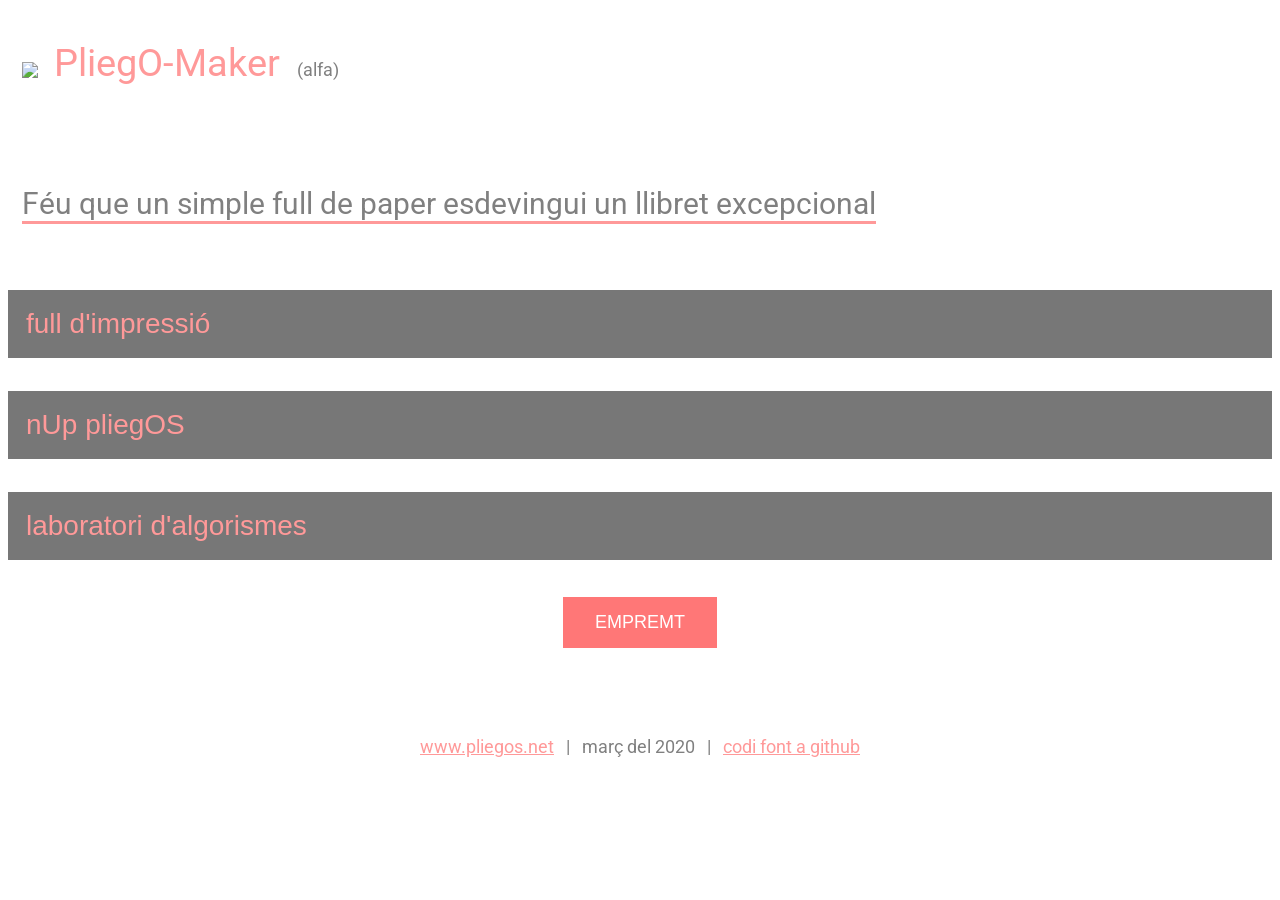
==== index_ca.html @ b6748838 "versió operativa al servidor pliegos.net 06.04.20" ====
<!DOCTYPE html>
<html lang="ca">
<head>
<title> PliegO-Maker </title>
<link rel="icon" href="http://www.pliegos.net/wp-content/uploads/2016/08/noun_264168_cc_thumb.png" type="image/x-icon" />
<meta http-equiv="content-language" content="ca" />
<meta http-equiv="content-type"     content="text/html;charset=ISO-8859-1" />
<!-- editant amb vi
     usem la notaci� html &#x0002B; http://dev.w3.org/html5/html-author/charref
     o la notaci� js \u####
-->
<!-- fem que Internet Explorer usi el latest rendering engine?
<meta http-equiv="X-UA-Compatible" content="IE=edge">
-->
<meta name="author"                 content="Marcantoni Malagarriga-Picas" />
<meta name="Description"            content="F&eacute;u que una sola fulla de paper esdevingui un llibret excepcional" />
<meta name="keywords"               content="microbooks, print, fold, cut, read, nUps, pliego, PliegOS, Patufet, literatura de fil i cordill, Barcelona, tipografia, typography, PostScript, PDF, Open Source, Free Software, GNU GPL, Programari Lliure, Software Libre, algorismes, algorismes, algorithms, algoritmos" />
<meta name="robots"                 content="follow" />
<meta name="title"                  content="PliegO-Maker" />
<!-- Facebook Open Graph -->
<meta property="og:type"            content="website" />
<meta property="og:title"           content="PliegO-Maker" />
<meta property="og:url"             content="http://www.pliegos.net/maker" />
<meta property="og:site_name"       content="pliegos" />
<meta property="og:description"     content="F&eacute;u que una sola fulla de paper esdevingui un llibret excepcional. L'&agrave;nima digital de l'antiga literatura de fil i cordill" />
<meta property="og:image"           content="http://www.pliegos.net/wp-content/uploads/2016/08/noun_264168_cc_thumb.png" />
<meta property="og:image:type"      content="image/png" />
<meta property="og:image:width"     content="55" />
<meta property="og:image:height"    content="55" />
<meta property="og:image:alt"       content="PliegO-Maker"
<meta name="twitter:card"           content="summary_large_image" />
<meta name="twitter:url"            content="http://www.pliegos.net/maker" />
<meta name="twitter:site" content="http://twitter.com/@gopliegOS"/>
<!-- m�xim 60 car�cters pel t�tol -->
<meta name="twitter:title"          content="PliegO-Maker" />
<!-- m�xim 126 car�cters per la descripci� -->
<meta name="twitter:description"    content="F&eacute;u que una sola fulla de paper esdevingui un llibret excepcional. L'&agrave;nima digital de l'antiga literatura de fil i cordill" />
<meta name="twitter:image:src"      content="http://www.pliegos.net/maker/filicordill_651x366.png" />
<meta name = "viewport"             content = "width = device-width, initial-scale = 1" />
<!-- ATENCI� �s fonamental esmentar el type i media en aqueeta crida a CSS per tal rutlli b� al Chrome i al Brave -->
<link rel="stylesheet" href="maker.css" type="text/css" media="screen, print">
<link href="https://fonts.googleapis.com/css?family=Roboto" rel="stylesheet" type='text/css' />
<script>
function neteja()
{
 document.getElementById("gomaker").reset();
}
</script>
</head>
<body onload="neteja()">
<header>
<article>
<br>
<div style="display:inline-block;vertical-align:middle;horizontal-align:middle;">
&nbsp;&nbsp;<img src="http://www.pliegos.net/wp-content/uploads/2016/08/noun_264168_cc_thumb.png" />
</div>
<div style="display:inline-block;"><span style="font-family:Roboto;color:#ff9999;font-size:38px;font-weight:Regular" title="L'&agrave;nima digital de l'antiga literatura de fil i cordill">&nbsp;PliegO-Maker </span> <span style="font-family:Roboto,regular;color:gray;font-size:18px">&nbsp; (alfa)</span></div>
<!-- <p class="note">&hellip; par�graf explicatiu? &hellip;</p> -->
<!-- https://archive.org/details/teixidorafilicordill -->
<br>
</article>
</header>
<br>
<br>
<br>
<form id="gomaker" action="pliegOmaker.php" method="post">
<section>
<article>
&nbsp;&nbsp;<span style="font-size:30px;font-weight:Light;color:gray;border-bottom:3px solid;border-color:#ff9999;margin:0 0 10px;line-height:40px">F&eacute;u que un simple full de paper esdevingui un llibret excepcional</span>
<br>

<br>
<br>
<button type="button" class="collapsible">full d'impressi&oacute;</button>
<div class="content" style="cursor:pointer">
<br>
<input type="radio" name="full" id="a4" value="4" method="POST" style="cursor:pointer" checked/> <label for="a4" style="cursor:pointer">Din A4</label>
<br>
<br>
<input type="radio" name="full" id="a3" value="3" method="POST" style="cursor:pointer" /> <label for="a3" style="cursor:pointer">Din A3</label>
<br>
<br>
<input type="radio" name="hv" id="fullv" value="false" method="POST" style="cursor:pointer" checked /> <label for="fullv" style="cursor:pointer;color:gray">vertical</label>
&nbsp;&nbsp;<input type="radio" name="hv" id="fullh" value="true" method="POST" style="cursor:pointer" /> <label for="fullh" style="cursor:pointer;color:gray">horitzontal</label>
<br>
<br>
</div>

<br>
<br>
<button type="button" class="collapsible">nUp pliegOS</button>
<div class="content" style="cursor:pointer">
<br>
<input type="radio" name="nUp" id="8nUp" value="8" method="POST" style="cursor:pointer" checked /> <label for="8nUp" style="cursor:pointer">8 nUp</label>&nbsp;&nbsp;<span style="color:gray;font-size:18px;cursor:none">[ 16 p&agrave;gines verticals imposades a 4+4 (nUp) per cara (d&uacute;plex) ]</span>
<br>
<br>
<input type="radio" name="nUp" id="4nUp" value="4" method="POST" style="cursor:pointer" /> <label for="4nUp" style="cursor:pointer">4 nUp</label>&nbsp;&nbsp;<span style="color:gray;font-size:18px;cursor:none">[ 8 p&agrave;gines verticals/horitzontals imposades a 2+2 (nUp) per cara (d&uacute;plex) ]</span>
<br>
<br>
<input type="radio" name="nUp" id="2nUp" value="2" method="POST" style="cursor:pointer" /> <label for="2nUp" style="cursor:pointer">2 nUp</label>&nbsp;&nbsp;<span style="color:gray;font-size:18px;cursor:none">[ 4 p&agrave;gines verticals/horitzontals imposades a 1+1 (nUp) per cara (d&uacute;plex) ]</span>
<br>
<br>
<input type="radio" name="nUp" id="1nUp" value="1" method="POST" style="cursor:pointer" /> <label for="1nUp" style="cursor:pointer">1 nUp</label>&nbsp;&nbsp;<span style="color:gray;font-size:18px;cursor:none">[ 2 p&agrave;gines verticals/horitzontals imposades a 1 (nUp) per cara (d&uacute;plex) ]</span>
<br>
<br>
<input type="radio" name="r" id="nupratio" value="false" method="POST" style="cursor:pointer" checked /> <label for="nupratio" style="cursor:pointer;color:gray">r&agrave;tio de l'nUp</label>&nbsp;&nbsp;<input type="radio" name="r" id="ppratio" value="true" method="POST" style="cursor:pointer" /> <label for="ppratio" style="cursor:pointer;color:gray">r&agrave;tio del full d'impressi&oacute;</label>
<br>
<br>
</div>

<br>
<br>
<button type="button" class="collapsible">laboratori d'algorismes</button>
<div class="content" style="cursor:pointer">
<br>
<input type="radio" name="lab" id="7up" value="0" method="POST" style="cursor:pointer" checked /> <label for="7up" style="cursor:pointer">p&agrave;gina de calibraci&oacute;</label>
<br>
<br>
<input type="radio" name="lab" id="lclock" value="1" method="POST" style="cursor:pointer" /> <label for="lclock" style="cursor:pointer" title="current time in catalan language, with random type and colour">rellotge literari</label>
<br>
<br>
<input type="radio" name="vp" id="pglon" value="true" method="POST" style="cursor:pointer" checked /> <label for="pglon" style="cursor:pointer;color:gray">amb les vores de les p&agrave;gines</label>&nbsp;&nbsp;<input type="radio" name="vp" id="pgloff" value="false" method="POST" style="cursor:pointer" /> <label for="pgloff" style="cursor:pointer;color:gray">sense les vores de les p&agrave;gines</label>
<br>
<br>
</div>

</article>
</section>

<center>
</br>
<input type="submit" value="EMPREMT" title="F&eacute;u que un simple full de paper esdevingui un llibret excepcional" />
</center>
</form>

<!--  <article>
   <center>
   <img src="http://www.ub.edu/web/system/modules/edu.ub.presentation/resources/img/favicon.png">
   <img src="http://www.ub.edu/cursusductus/nomesLogo2UB.jpg" />
   <span title="exec">
   </span>
   </center>
  </article> -->

 <footer>
  <br>
  <br>
  <center> 
  <p style="font-family:Roboto,regular;color:gray;font-size:18px;">
  <a href="http://www.pliegos.net" target="_blank" title="L'&agrave;nima digital de l'antiga literatura de fil i cordill">www.pliegos.net</a>&nbsp;&nbsp; | &nbsp;&nbsp;mar&ccedil; del 2020&nbsp;&nbsp; | &nbsp;&nbsp;<a href="">codi font a github</a>
  <!--
  <br><br>
  <a href="mailto:oriolmoret@ub.edu" target="_blank">oriolmoret [at] ub [dot] edu</a>
  <br><br><br><i></i>
  -->
  </p>
  </center>
<br>
 </footer>
<script>
var coll = document.getElementsByClassName("collapsible");
var i;

for (i = 0; i < coll.length; i++) {
  coll[i].addEventListener("click", function() {
    this.classList.toggle("active");
    var content = this.nextElementSibling;
    if (content.style.display === "block") {
      content.style.display = "none";
    } else {
      content.style.display = "block";
    }
  });
}
</script>
</body>
</html>
---- maker.css ----
@import url(http://fonts.googleapis.com/css?family=Roboto);
body
{
 font-family: 'Roboto', regular;
 font-size: 28px;
}
.collapsible {
  background-color: #777;
  color: #ff9999;
  cursor: pointer;
  padding: 18px;
  width: 100%;
  border: none;
  text-align: left;
  outline: none;
  font-size: 28px;
}

.active, .collapsible:hover {
  background-color: #555;
}

.content {
  padding: 0 18px;
  display: none;
  overflow: hidden;
  background-color: #f1f1f1;
}

input[type=submit]
{
 background-color: #ff7777;
 border: none;
 color: white;
 padding: 15px 32px;
 text-align: center;
 text-decoration: none;
 display: inline-block;
 font-size: 18px;
 margin: 4px 2px;
 cursor: pointer;
}

a
{
 color:#ff9999;
}
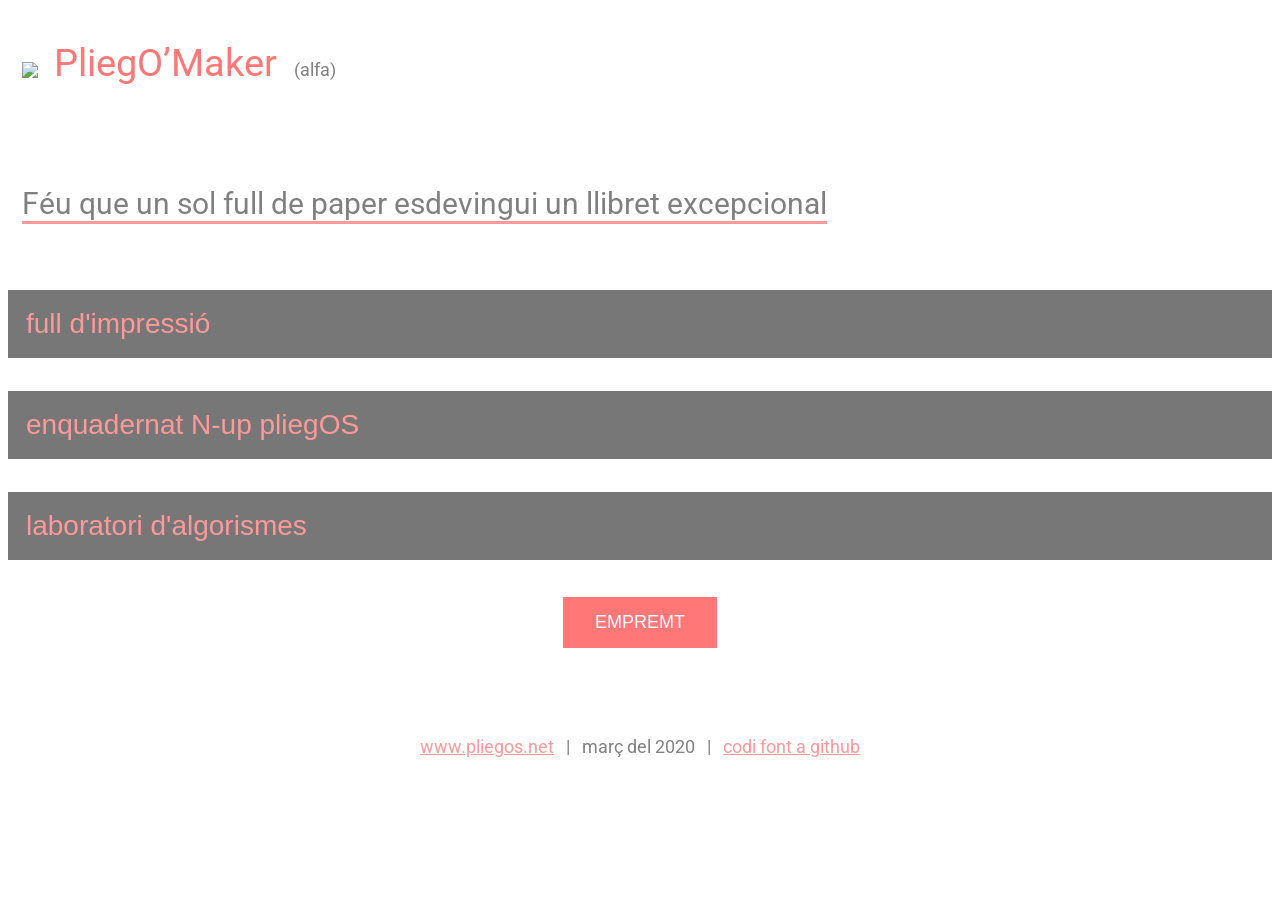
==== commit cf3104b4: "canvis cosmètics" ====
--- a/index_ca.html
+++ b/index_ca.html
@@ -1,7 +1,7 @@
 <!DOCTYPE html>
 <html lang="ca">
 <head>
-<title> PliegO-Maker </title>
+<title> PliegO&x02BC;Maker </title>
 <link rel="icon" href="http://www.pliegos.net/wp-content/uploads/2016/08/noun_264168_cc_thumb.png" type="image/x-icon" />
 <meta http-equiv="content-language" content="ca" />
 <meta http-equiv="content-type"     content="text/html;charset=ISO-8859-1" />
@@ -13,28 +13,28 @@
 <meta http-equiv="X-UA-Compatible" content="IE=edge">
 -->
 <meta name="author"                 content="Marcantoni Malagarriga-Picas" />
-<meta name="Description"            content="F&eacute;u que una sola fulla de paper esdevingui un llibret excepcional" />
-<meta name="keywords"               content="microbooks, print, fold, cut, read, nUps, pliego, PliegOS, Patufet, literatura de fil i cordill, Barcelona, tipografia, typography, PostScript, PDF, Open Source, Free Software, GNU GPL, Programari Lliure, Software Libre, algorismes, algorismes, algorithms, algoritmos" />
+<meta name="Description"            content="F&eacute;u que un sol full de paper esdevingui un llibret excepcional" />
+<meta name="keywords"               content="microbooks, print, fold, cut, read, nUps, pliego, PliegOS, Patufet, literatura de canya i cordill, Barcelona, tipografia, typography, PostScript, PDF, Open Source, Free Software, GNU GPL, Programari Lliure, Software Libre, algorismes, algorismes, algorithms, algoritmos" />
 <meta name="robots"                 content="follow" />
-<meta name="title"                  content="PliegO-Maker" />
+<meta name="title"                  content="PliegO&rsquo;Maker" />
 <!-- Facebook Open Graph -->
 <meta property="og:type"            content="website" />
-<meta property="og:title"           content="PliegO-Maker" />
+<meta property="og:title"           content="PliegO&rsquo;Maker" />
 <meta property="og:url"             content="http://www.pliegos.net/maker" />
 <meta property="og:site_name"       content="pliegos" />
-<meta property="og:description"     content="F&eacute;u que una sola fulla de paper esdevingui un llibret excepcional. L'&agrave;nima digital de l'antiga literatura de fil i cordill" />
+<meta property="og:description"     content="F&eacute;u que un sol full de paper esdevingui un llibret excepcional. L'&agrave;nima digital de l'antiga literatura de canya i cordill" />
 <meta property="og:image"           content="http://www.pliegos.net/wp-content/uploads/2016/08/noun_264168_cc_thumb.png" />
 <meta property="og:image:type"      content="image/png" />
 <meta property="og:image:width"     content="55" />
 <meta property="og:image:height"    content="55" />
-<meta property="og:image:alt"       content="PliegO-Maker"
+<meta property="og:image:alt"       content="PliegO&rsquo;Maker"
 <meta name="twitter:card"           content="summary_large_image" />
 <meta name="twitter:url"            content="http://www.pliegos.net/maker" />
 <meta name="twitter:site" content="http://twitter.com/@gopliegOS"/>
 <!-- m�xim 60 car�cters pel t�tol -->
-<meta name="twitter:title"          content="PliegO-Maker" />
+<meta name="twitter:title"          content="PliegO&rsquo;Maker" />
 <!-- m�xim 126 car�cters per la descripci� -->
-<meta name="twitter:description"    content="F&eacute;u que una sola fulla de paper esdevingui un llibret excepcional. L'&agrave;nima digital de l'antiga literatura de fil i cordill" />
+<meta name="twitter:description"    content="F&eacute;u que un sol full de paper esdevingui un llibret excepcional. L'&agrave;nima digital de l'antiga literatura de canya i cordill" />
 <meta name="twitter:image:src"      content="http://www.pliegos.net/maker/filicordill_651x366.png" />
 <meta name = "viewport"             content = "width = device-width, initial-scale = 1" />
 <!-- ATENCI� �s fonamental esmentar el type i media en aqueeta crida a CSS per tal rutlli b� al Chrome i al Brave -->
@@ -54,7 +54,7 @@
 <div style="display:inline-block;vertical-align:middle;horizontal-align:middle;">
 &nbsp;&nbsp;<img src="http://www.pliegos.net/wp-content/uploads/2016/08/noun_264168_cc_thumb.png" />
 </div>
-<div style="display:inline-block;"><span style="font-family:Roboto;color:#ff9999;font-size:38px;font-weight:Regular" title="L'&agrave;nima digital de l'antiga literatura de fil i cordill">&nbsp;PliegO-Maker </span> <span style="font-family:Roboto,regular;color:gray;font-size:18px">&nbsp; (alfa)</span></div>
+<div style="display:inline-block;"><span style="font-family:Roboto;color:#ff7777;font-size:38px;font-weight:Regular" title="L'&agrave;nima digital de l'antiga literatura de canya i cordill">&nbsp;PliegO&rsquo;Maker </span> <span style="font-family:Roboto,regular;color:gray;font-size:18px">&nbsp; (alfa)</span></div>
 <!-- <p class="note">&hellip; par�graf explicatiu? &hellip;</p> -->
 <!-- https://archive.org/details/teixidorafilicordill -->
 <br>
@@ -66,7 +66,7 @@
 <form id="gomaker" action="pliegOmaker.php" method="post">
 <section>
 <article>
-&nbsp;&nbsp;<span style="font-size:30px;font-weight:Light;color:gray;border-bottom:3px solid;border-color:#ff9999;margin:0 0 10px;line-height:40px">F&eacute;u que un simple full de paper esdevingui un llibret excepcional</span>
+&nbsp;&nbsp;<span style="font-size:30px;font-weight:Light;color:gray;border-bottom:3px solid;border-color:#ff9999;margin:0 0 10px;line-height:40px">F&eacute;u que un sol full de paper esdevingui un llibret excepcional</span>
 <br>
 
 <br>
@@ -88,22 +88,22 @@
 
 <br>
 <br>
-<button type="button" class="collapsible">nUp pliegOS</button>
+<button type="button" class="collapsible">enquadernat N-up pliegOS</button>
 <div class="content" style="cursor:pointer">
 <br>
-<input type="radio" name="nUp" id="8nUp" value="8" method="POST" style="cursor:pointer" checked /> <label for="8nUp" style="cursor:pointer">8 nUp</label>&nbsp;&nbsp;<span style="color:gray;font-size:18px;cursor:none">[ 16 p&agrave;gines verticals imposades a 4+4 (nUp) per cara (d&uacute;plex) ]</span>
+<input type="radio" name="nUp" id="8nUp" value="8" method="POST" style="cursor:pointer" checked /> <label for="8nUp" style="cursor:pointer">8-up</label>&nbsp;&nbsp;<span style="color:gray;font-size:18px;cursor:none">[ 16 p&agrave;gines verticals imposades a 4+4 (N-up) per cara (d&uacute;plex) ]</span>
 <br>
 <br>
-<input type="radio" name="nUp" id="4nUp" value="4" method="POST" style="cursor:pointer" /> <label for="4nUp" style="cursor:pointer">4 nUp</label>&nbsp;&nbsp;<span style="color:gray;font-size:18px;cursor:none">[ 8 p&agrave;gines verticals/horitzontals imposades a 2+2 (nUp) per cara (d&uacute;plex) ]</span>
+<input type="radio" name="nUp" id="4nUp" value="4" method="POST" style="cursor:pointer" /> <label for="4nUp" style="cursor:pointer">4-up</label>&nbsp;&nbsp;<span style="color:gray;font-size:18px;cursor:none">[ 8 p&agrave;gines verticals/horitzontals imposades a 2+2 (N-up) per cara (d&uacute;plex) ]</span>
 <br>
 <br>
-<input type="radio" name="nUp" id="2nUp" value="2" method="POST" style="cursor:pointer" /> <label for="2nUp" style="cursor:pointer">2 nUp</label>&nbsp;&nbsp;<span style="color:gray;font-size:18px;cursor:none">[ 4 p&agrave;gines verticals/horitzontals imposades a 1+1 (nUp) per cara (d&uacute;plex) ]</span>
+<input type="radio" name="nUp" id="2nUp" value="2" method="POST" style="cursor:pointer" /> <label for="2nUp" style="cursor:pointer">2-up</label>&nbsp;&nbsp;<span style="color:gray;font-size:18px;cursor:none">[ 4 p&agrave;gines verticals/horitzontals imposades a 1+1 (N-up) per cara (d&uacute;plex) ]</span>
 <br>
 <br>
-<input type="radio" name="nUp" id="1nUp" value="1" method="POST" style="cursor:pointer" /> <label for="1nUp" style="cursor:pointer">1 nUp</label>&nbsp;&nbsp;<span style="color:gray;font-size:18px;cursor:none">[ 2 p&agrave;gines verticals/horitzontals imposades a 1 (nUp) per cara (d&uacute;plex) ]</span>
+<input type="radio" name="nUp" id="1nUp" value="1" method="POST" style="cursor:pointer" /> <label for="1nUp" style="cursor:pointer">1-up</label>&nbsp;&nbsp;<span style="color:gray;font-size:18px;cursor:none">[ 2 p&agrave;gines verticals/horitzontals imposades a 1 (N-up) per cara (d&uacute;plex) ]</span>
 <br>
 <br>
-<input type="radio" name="r" id="nupratio" value="false" method="POST" style="cursor:pointer" checked /> <label for="nupratio" style="cursor:pointer;color:gray">r&agrave;tio de l'nUp</label>&nbsp;&nbsp;<input type="radio" name="r" id="ppratio" value="true" method="POST" style="cursor:pointer" /> <label for="ppratio" style="cursor:pointer;color:gray">r&agrave;tio del full d'impressi&oacute;</label>
+<input type="radio" name="r" id="nupratio" value="false" method="POST" style="cursor:pointer" checked /> <label for="nupratio" style="cursor:pointer;color:gray">r&agrave;tio del N-up</label>&nbsp;&nbsp;<input type="radio" name="r" id="ppratio" value="true" method="POST" style="cursor:pointer" /> <label for="ppratio" style="cursor:pointer;color:gray">r&agrave;tio del full d'impressi&oacute;</label>
 <br>
 <br>
 </div>
@@ -113,10 +113,10 @@
 <button type="button" class="collapsible">laboratori d'algorismes</button>
 <div class="content" style="cursor:pointer">
 <br>
-<input type="radio" name="lab" id="7up" value="0" method="POST" style="cursor:pointer" checked /> <label for="7up" style="cursor:pointer">p&agrave;gina de calibraci&oacute;</label>
+<input type="radio" name="lab" id="7up" value="0" method="POST" style="cursor:pointer" checked /> <label for="7up" style="cursor:pointer">calibrat de p&agrave;gines</label>
 <br>
 <br>
-<input type="radio" name="lab" id="lclock" value="1" method="POST" style="cursor:pointer" /> <label for="lclock" style="cursor:pointer" title="current time in catalan language, with random type and colour">rellotge literari</label>
+<input type="radio" name="lab" id="lclock" value="1" method="POST" style="cursor:pointer" /> <label for="lclock" style="cursor:pointer" title="current time in catalan language, with random type and colour">rellotge literari (hora coloquial)</label>
 <br>
 <br>
 <input type="radio" name="vp" id="pglon" value="true" method="POST" style="cursor:pointer" checked /> <label for="pglon" style="cursor:pointer;color:gray">amb les vores de les p&agrave;gines</label>&nbsp;&nbsp;<input type="radio" name="vp" id="pgloff" value="false" method="POST" style="cursor:pointer" /> <label for="pgloff" style="cursor:pointer;color:gray">sense les vores de les p&agrave;gines</label>
@@ -129,7 +129,7 @@
 
 <center>
 </br>
-<input type="submit" value="EMPREMT" title="F&eacute;u que un simple full de paper esdevingui un llibret excepcional" />
+<input type="submit" value="EMPREMT" title="F&eacute;u que un sol full de paper esdevingui un llibret excepcional" />
 </center>
 </form>
 
@@ -147,7 +147,7 @@
   <br>
   <center> 
   <p style="font-family:Roboto,regular;color:gray;font-size:18px;">
-  <a href="http://www.pliegos.net" target="_blank" title="L'&agrave;nima digital de l'antiga literatura de fil i cordill">www.pliegos.net</a>&nbsp;&nbsp; | &nbsp;&nbsp;mar&ccedil; del 2020&nbsp;&nbsp; | &nbsp;&nbsp;<a href="">codi font a github</a>
+  <a href="http://www.pliegos.net" target="_blank" title="L'&agrave;nima digital de l'antiga literatura de canya i cordill">www.pliegos.net</a>&nbsp;&nbsp; | &nbsp;&nbsp;mar&ccedil; del 2020&nbsp;&nbsp; | &nbsp;&nbsp;<a href="https://github.com/marcantonifemfum/pliegO-Maker" target="_blank">codi font a github</a>
   <!--
   <br><br>
   <a href="mailto:oriolmoret@ub.edu" target="_blank">oriolmoret [at] ub [dot] edu</a>
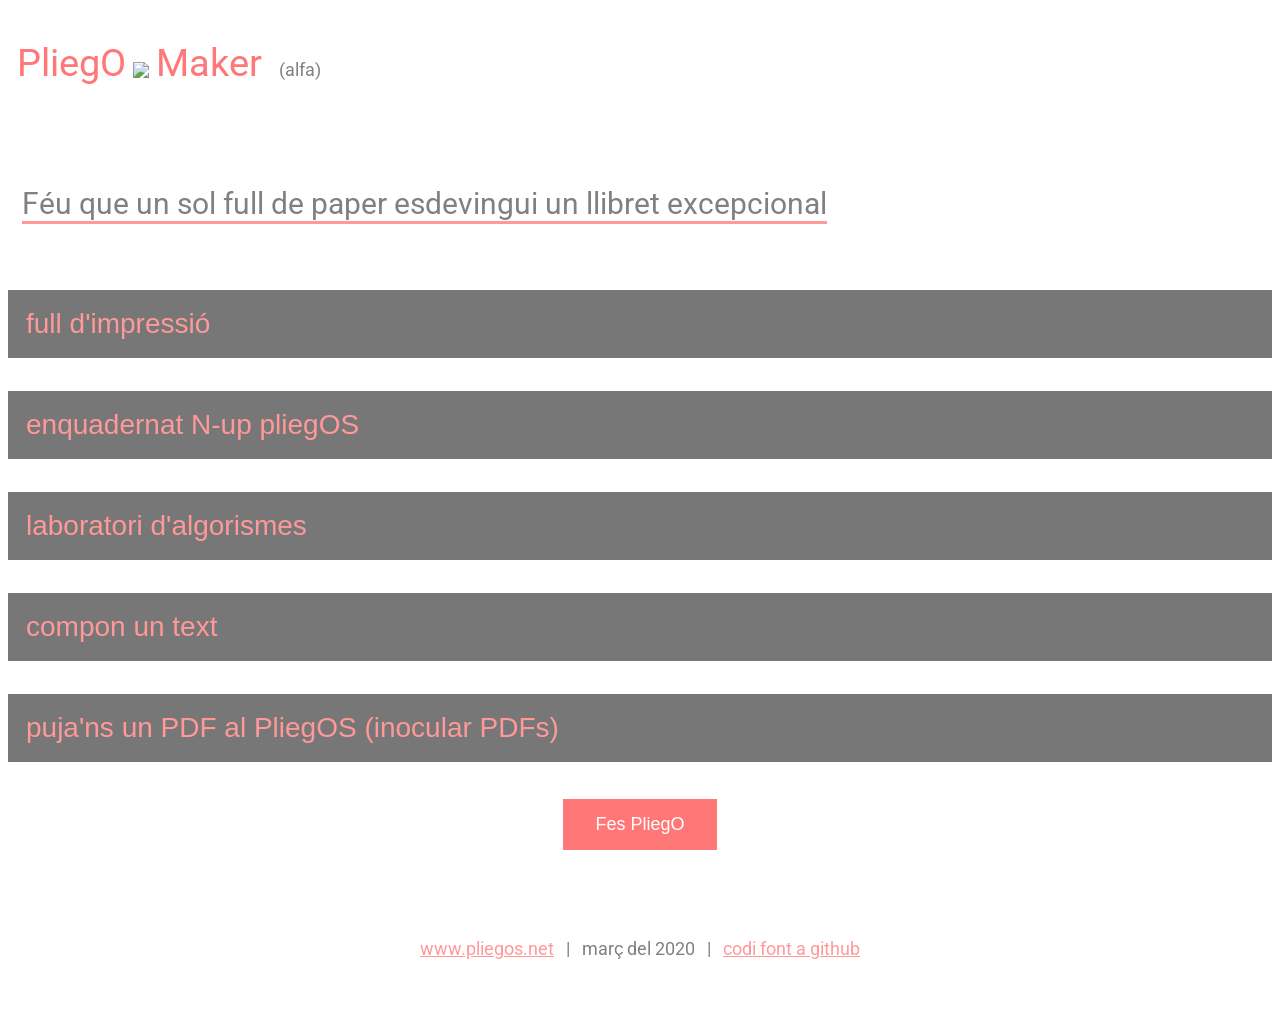
==== commit 273abd30: "Millores Hackovid" ====
--- a/index_ca.html
+++ b/index_ca.html
@@ -1,8 +1,8 @@
 <!DOCTYPE html>
 <html lang="ca">
 <head>
-<title> PliegO&x02BC;Maker </title>
-<link rel="icon" href="http://www.pliegos.net/wp-content/uploads/2016/08/noun_264168_cc_thumb.png" type="image/x-icon" />
+<title> PliegO&rsquo;Maker </title>
+<link rel="icon" href="http://www.pliegos.net/maker/logoPliegOS_96x96.png" type="image/x-icon" />
 <meta http-equiv="content-language" content="ca" />
 <meta http-equiv="content-type"     content="text/html;charset=ISO-8859-1" />
 <!-- editant amb vi
@@ -23,7 +23,7 @@
 <meta property="og:url"             content="http://www.pliegos.net/maker" />
 <meta property="og:site_name"       content="pliegos" />
 <meta property="og:description"     content="F&eacute;u que un sol full de paper esdevingui un llibret excepcional. L'&agrave;nima digital de l'antiga literatura de canya i cordill" />
-<meta property="og:image"           content="http://www.pliegos.net/wp-content/uploads/2016/08/noun_264168_cc_thumb.png" />
+<meta property="og:image"           content="http://www.pliegos.net/maker/logoPliegOS_96x96.png" />
 <meta property="og:image:type"      content="image/png" />
 <meta property="og:image:width"     content="55" />
 <meta property="og:image:height"    content="55" />
@@ -45,16 +45,18 @@
 {
  document.getElementById("gomaker").reset();
 }
+
 </script>
 </head>
 <body onload="neteja()">
 <header>
 <article>
 <br>
+<div style="display:inline-block;"><span style="font-family:Roboto;color:#ff7777;font-size:38px;font-weight:Regular" title="L'&agrave;nima digital de l'antiga literatura de canya i cordill">&nbsp;PliegO</span></div>
 <div style="display:inline-block;vertical-align:middle;horizontal-align:middle;">
-&nbsp;&nbsp;<img src="http://www.pliegos.net/wp-content/uploads/2016/08/noun_264168_cc_thumb.png" />
-</div>
-<div style="display:inline-block;"><span style="font-family:Roboto;color:#ff7777;font-size:38px;font-weight:Regular" title="L'&agrave;nima digital de l'antiga literatura de canya i cordill">&nbsp;PliegO&rsquo;Maker </span> <span style="font-family:Roboto,regular;color:gray;font-size:18px">&nbsp; (alfa)</span></div>
+<img src="http://www.pliegos.net/maker/logoPliegOS_96x96.png" />
+</div>
+<div style="display:inline-block;"><span style="font-family:Roboto;color:#ff7777;font-size:38px;font-weight:Regular" title="L'&agrave;nima digital de l'antiga literatura de canya i cordill">Maker </span> <span style="font-family:Roboto,regular;color:gray;font-size:18px">&nbsp; (alfa)</span></div>
 <!-- <p class="note">&hellip; par�graf explicatiu? &hellip;</p> -->
 <!-- https://archive.org/details/teixidorafilicordill -->
 <br>
@@ -91,16 +93,16 @@
 <button type="button" class="collapsible">enquadernat N-up pliegOS</button>
 <div class="content" style="cursor:pointer">
 <br>
-<input type="radio" name="nUp" id="8nUp" value="8" method="POST" style="cursor:pointer" checked /> <label for="8nUp" style="cursor:pointer">8-up</label>&nbsp;&nbsp;<span style="color:gray;font-size:18px;cursor:none">[ 16 p&agrave;gines verticals imposades a 4+4 (N-up) per cara (d&uacute;plex) ]</span>
-<br>
-<br>
-<input type="radio" name="nUp" id="4nUp" value="4" method="POST" style="cursor:pointer" /> <label for="4nUp" style="cursor:pointer">4-up</label>&nbsp;&nbsp;<span style="color:gray;font-size:18px;cursor:none">[ 8 p&agrave;gines verticals/horitzontals imposades a 2+2 (N-up) per cara (d&uacute;plex) ]</span>
-<br>
-<br>
-<input type="radio" name="nUp" id="2nUp" value="2" method="POST" style="cursor:pointer" /> <label for="2nUp" style="cursor:pointer">2-up</label>&nbsp;&nbsp;<span style="color:gray;font-size:18px;cursor:none">[ 4 p&agrave;gines verticals/horitzontals imposades a 1+1 (N-up) per cara (d&uacute;plex) ]</span>
-<br>
-<br>
-<input type="radio" name="nUp" id="1nUp" value="1" method="POST" style="cursor:pointer" /> <label for="1nUp" style="cursor:pointer">1-up</label>&nbsp;&nbsp;<span style="color:gray;font-size:18px;cursor:none">[ 2 p&agrave;gines verticals/horitzontals imposades a 1 (N-up) per cara (d&uacute;plex) ]</span>
+<input type="radio" name="nUp" id="8nUp" value="8" method="POST" style="cursor:pointer" checked /> <label for="8nUp" style="cursor:pointer">8-up</label>&nbsp;&nbsp;<span style="display:inline-block;color:gray;font-size:18px;cursor:none">16 p&agrave;gines verticals imposades a 4+4 (N-up) per cara (d&uacute;plex)</span><div style="display:inline-block;vertical-align:middle;horizontal-align:middle;"><img src="8Up_186x60.png" /></div>
+<br>
+<br>
+<input type="radio" name="nUp" id="4nUp" value="4" method="POST" style="cursor:pointer" /> <label for="4nUp" style="cursor:pointer">4-up</label>&nbsp;&nbsp;<span style="display:inline-block;color:gray;font-size:18px;cursor:none">8 p&agrave;gines verticals/horitzontals imposades a 2+2 (N-up) per cara (d&uacute;plex)</span><div style="display:inline-block;vertical-align:middle;horizontal-align:middle;"><img src="4Up_153x60.png" /></div>
+<br>
+<br>
+<input type="radio" name="nUp" id="2nUp" value="2" method="POST" style="cursor:pointer" /> <label for="2nUp" style="cursor:pointer">2-up</label>&nbsp;&nbsp;<span style="display:inline-block;color:gray;font-size:18px;cursor:none">4 p&agrave;gines verticals/horitzontals imposades a 1+1 (N-up) per cara (d&uacute;plex)</span><div style="display:inline-block;vertical-align:middle;horizontal-align:middle;"><img src="2Up_116x60.png" /></div>
+<br>
+<br>
+<input type="radio" name="nUp" id="1nUp" value="1" method="POST" style="cursor:pointer" /> <label for="1nUp" style="cursor:pointer">1-up</label>&nbsp;&nbsp;<span style="display:inline-block;color:gray;font-size:18px;cursor:none">2 p&agrave;gines verticals/horitzontals imposades a 1 (N-up) per cara (d&uacute;plex)</span><div style="display:inline-block;vertical-align:middle;horizontal-align:middle;"><img src="1Up_60x60.png" /></div>
 <br>
 <br>
 <input type="radio" name="r" id="nupratio" value="false" method="POST" style="cursor:pointer" checked /> <label for="nupratio" style="cursor:pointer;color:gray">r&agrave;tio del N-up</label>&nbsp;&nbsp;<input type="radio" name="r" id="ppratio" value="true" method="POST" style="cursor:pointer" /> <label for="ppratio" style="cursor:pointer;color:gray">r&agrave;tio del full d'impressi&oacute;</label>
@@ -123,13 +125,53 @@
 <br>
 <br>
 </div>
+
+<br>
+<br>
+<button type="button" class="collapsible">compon un text</button>
+<div class="content" style="cursor:pointer">
+<br>
+<input type="radio" name="lab" id="tripa" value="2" method="POST" style="cursor:pointer" /> <label for="tripa" style="cursor:pointer">escriu un text (fins a 4000 car&agrave;cters) o tria'n un d'exemple</label>
+<br>
+<textarea id="tripa2" placeholder=" ...compon text d'una manera creativa" method="POST" name="tlab" value="2" rows="10" cols="100%" maxlength=4000>
+</textarea>
+<br>
+<input type="radio" name="triatext" id="etext" style="cursor:pointer" onclick="farceix()" /> <label for="etext" style="cursor:pointer;color:gray">Guy Debord</label>
+&nbsp;&nbsp;
+<input type="radio" name="triatext" id="etext2" style="cursor:pointer" onclick="farceix2()" /> <label for="etext2" style="cursor:pointer;color:gray">El Llibre de les B&egrave;sties</label>
+<br>
+<br>
+</div>
+
+<br>
+<br>
+<button type="button" class="collapsible">puja'ns un PDF al PliegOS (inocular PDFs)</button>
+<div class="content" style="cursor:pointer">
+<br>
+<input type="file" name="pujal" id="tibal">
+<br>
+<br>
+</div>
+
+<script>
+// per farcir una <textarea> 
+function farceix() { 
+var x = document.getElementById('tripa2'); 
+x.value = "I qui arriba a ser Senyor d'una ciutat acostumada a viure lliure i a l'instant no la destrueix, que temi ser destruit per ella, perque aquesta te sempre per refugi en les seves rebellions el nom de la llibertat i els seus vells costums, les que ni pel pas del temps ni per cap benefici s'oblidaran mai. I per mes que es faci o es proveeixi, si no s'expulsa o dispersa els seus habitants, aquests no oblidaran en cap moment aquest nom ni aquests costums...\n\nMaquiavel, El Princep.";
+} 
+function farceix2()
+{ 
+ var x = document.getElementById('tripa2'); 
+ x.value = "En una bella plana per on passava una bella aigua estaven gran res de besties selvatges qui volien elegir rei. Acord fo pres per la major part que l lleo fos rei; mes lo bou contrastava molt fortment a aquella eleccio, i digue estes paraules...\n\nRamon Llull";
+} 
+</script>
 
 </article>
 </section>
 
 <center>
 </br>
-<input type="submit" value="EMPREMT" title="F&eacute;u que un sol full de paper esdevingui un llibret excepcional" />
+<input type="submit" value="Fes PliegO" title="F&eacute;u que un sol full de paper esdevingui un llibret excepcional" />
 </center>
 </form>
 
@@ -158,6 +200,7 @@
 <br>
  </footer>
 <script>
+
 var coll = document.getElementsByClassName("collapsible");
 var i;
 
